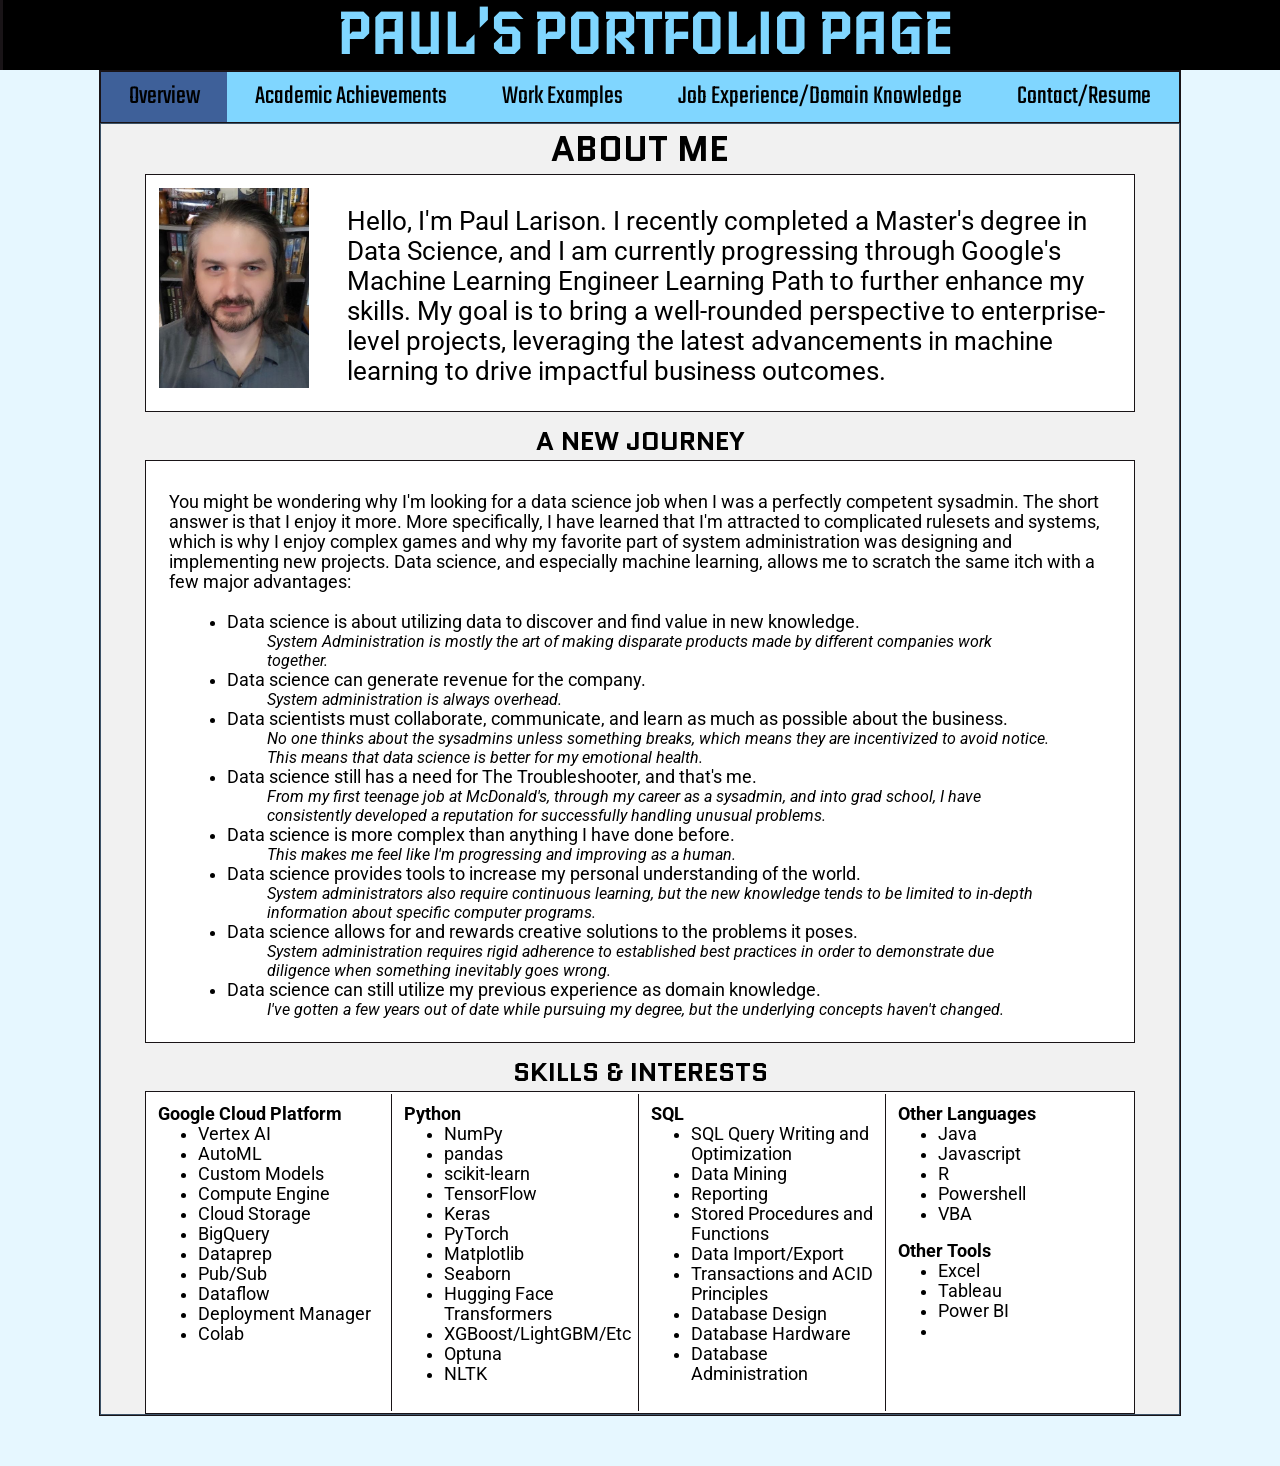
==== index.html @ 14be91ac "Update index.html" ====
<!DOCTYPE html>
<html xmlns="http://www.w3.org/1999/xhtml" lang="en" xml:lang="en">
<head>
    <meta charset="utf-8">
    <meta http-equiv="X-UA-Compatible" content="IE=edge,chrome=1">
    <title>Paul's Portfolio Page</title>
    <meta name="description" content="Stuff I've done in school">
    <meta name="keywords" content="HTML, CSS"> <!-- Add tags as content increases -->
    <meta name="author" content="Paul Larison">
    <meta name="viewport" content="width=device-width, initial-scale=1">
    <link rel="stylesheet" href="assets/style/portfolio.css">
	
	<!-- Font Import -->
	<link rel="preconnect" href="https://fonts.googleapis.com">
	<link rel="preconnect" href="https://fonts.gstatic.com" crossorigin>
	<link href="https://fonts.googleapis.com/css2?family=Iceberg&family=Quantico:wght@700&family=Roboto:ital,wght@0,400;0,700;1,400&family=Teko:wght@400;600&display=swap" rel="stylesheet">
</head>

<body>
	<div id="titlebox">
		<h1 id="titletext">PAUL'S PORTFOLIO PAGE</h1>
    </div>
	
	<div id="container">
        
	<!-- NAVBAR -->
    <div class="navbar-wrapper">
      <div class="navbar-placeholder">
	  </div>
		<div class="navbar">
			<div class="tab">
				<button class="tablinks" onclick="openTab(event, 'Home')" id="defaultOpen">Overview</button>
				<button class="tablinks" onclick="openTab(event, 'Education')">Academic Achievements</button>
				<button class="tablinks" onclick="openTab(event, 'Work')">Work Examples</button>
				<button class="tablinks" onclick="openTab(event, 'Domain')">Job Experience/Domain Knowledge</button>
				<button class="tablinks" onclick="openTab(event, 'Contact')">Contact/Resume</button>
			</div>
		</div>
	</div>
	

        <!-- HOME -->
    <div id="Home" class="tabcontent">
        <div>
			<div>
				<h1>ABOUT ME</h1>
				<table>
				  <tr>
					<td width="20%">
						<img src="./assets/images/mugshot.jpg" alt="A picture of Paul" class="mugshot">
					</td>
					<td>
						<p style="font-size:1.5em;padding-right:20px;">Hello, I'm Paul Larison. I recently completed a Master's degree in Data Science, and I am currently progressing through Google's Machine Learning Engineer Learning Path to further enhance my skills. My goal is to bring a well-rounded perspective to enterprise-level projects, leveraging the latest advancements in machine learning to drive impactful business outcomes.</p>
					</td>
				  </tr>
				</table>
			</div>
			<div>
				<table>
				<h2 style="padding-top:10px;">A NEW JOURNEY</h2>
				  <tr>
					<td>
						<p style="padding:10px 20px 0;">You might be wondering why I'm looking for a data science job when I was a perfectly competent sysadmin. The short answer is that I enjoy it more. More specifically, I have learned that I'm attracted to complicated rulesets and systems, which is why I enjoy complex games and why my favorite part of system administration was designing and implementing new projects. Data science, and especially machine learning, allows me to scratch the same itch with a few major advantages:
						<ul style="padding:0px 8%;font-size:1em;">
							<li>Data science is about utilizing data to discover and find value in new knowledge. 
								<ul class="sublist"><li>System Administration is mostly the art of making disparate products made by different companies work together.</li></ul>
							<li>Data science can generate revenue for the company.  
								<ul class="sublist"><li>System administration is always overhead.</li></ul>
							<li>Data scientists must collaborate, communicate, and learn as much as possible about the business.   
								<ul class="sublist"><li>No one thinks about the sysadmins unless something breaks, which means they are incentivized to avoid notice. This means that data science is better for my emotional health.</li></ul>
							<li>Data science still has a need for The Troubleshooter, and that's me.  
								<ul class="sublist"><li> From my first teenage job at McDonald's, through my career as a sysadmin, and into grad school, I have consistently developed a reputation for successfully handling unusual problems.</li></ul>
							<li>Data science is more complex than anything I have done before.  
								<ul class="sublist"><li> This makes me feel like I'm progressing and improving as a human.</li></ul>
							<li>Data science provides tools to increase my personal understanding of the world.  
								<ul class="sublist"><li> System administrators also require continuous learning, but the new knowledge tends to be limited to in-depth information about specific computer programs.</li></ul>
							<li>Data science allows for and rewards creative solutions to the problems it poses.  
								<ul class="sublist"><li> System administration requires rigid adherence to established best practices in order to demonstrate due diligence when something inevitably goes wrong.</li></ul>
							<li>Data science can still utilize my previous experience as domain knowledge.</li>  
								<ul class="sublist"><li>I've gotten a few years out of date while pursuing my degree, but the underlying concepts haven't changed.</li></ul>
						  </ul>
						</p>
					</td>
				  </tr>
				</table>
				<h2 style="padding-top:10px;">SKILLS & INTERESTS</h2>
				<table id="skilltable">
				    <tr>
					    <td style="border-right: 1px solid #191417;">
							<b>Google Cloud Platform</b>
							<ul style="margin-top:0;">
								<li>Vertex AI</li>
								<li>AutoML</li>
								<li>Custom Models</li>
								<li>Compute Engine</li>
								<li>Cloud Storage</li>
								<li>BigQuery</li>
								<li>Dataprep</li>
								<li>Pub/Sub</li>
								<li>Dataflow</li>
								<li>Deployment Manager</li>
								<li>Colab</li>
							</ul>
						</td>
						<td style="border-right: 1px solid #191417;">
							<b>Python</b>
							<ul style="margin-top:0;">
								<li>NumPy </li>
								<li>pandas </li>
								<li>scikit-learn</li>
								<li>TensorFlow </li>
								<li>Keras </li>
								<li>PyTorch </li>
								<li>Matplotlib </li>
								<li>Seaborn</li>
								<li>Hugging Face Transformers</li>
								<li>XGBoost/LightGBM/Etc</li>
								<li>Optuna </li>
								<li>NLTK </li>
							</ul>
						</td>
						<td style="border-right: 1px solid #191417;">
							<b>SQL</b>
							<ul style="margin-top:0;">
								<li>SQL Query Writing and Optimization</li>
								<li>Data Mining</li>
								<li>Reporting</li>
								<li>Stored Procedures and Functions</li>
								<li>Data Import/Export</li>
								<li>Transactions and ACID Principles</li>
								<li>Database Design</li>
								<li>Database Hardware</li>
								<li>Database Administration</li>
							</ul>
						</td>
						<td>
							<b>Other Languages</b>
							<ul style="margin-top:0;">
								<li>Java</li>
								<li>Javascript</li>
								<li>R</li>
								<li>Powershell</li>
								<li>VBA</li>
							</ul>
							<b>Other Tools</b>
							<ul style="margin-top:0;">
								<li>Excel</li>
								<li>Tableau</li>
								<li>Power BI</li>
								<li></li>
							</ul>
						</td>
				    </tr>
				</table>
			</div>
		</div>
    </div> 

    <!-- EDUCATION -->
    <div id="Education" class="tabcontent" style="padding-bottom: 10px">
	  <h1>ACADEMIC ACHIEVEMENTS</h1>
	  <div class="grid">
		  <div class="grid-item">
			<div class="boxtitle" style="padding:4px 0">
				<b>UNIVERSITY OF ARKANSAS LITTLE ROCK, GRADUATE</b>
			</div>
			<i>Fall 2022 - Summer 2023</i>
			<ul>
				<li>Graduate GPA: 3.80</li>
				<li>MS in Information Science</li>
				<li>Graduate certificate in Data Science</li>
				<li>Graduate certificate in Business Analytics</li>
			</ul>
		  </div>	
		  <div class="grid-item">
			<div class="boxtitle" style="padding:4px 0">
				<b>UNIVERSITY OF ARKANSAS LITTLE ROCK, UNDERGRADUATE</b>
			</div>
			<i>Fall 2020 - Spring 2022</i>
			<ul>
				<li>Undergraduate GPA: 3.91</li>
				<li>BS in Information Science</li>
				<li>Chancellor's List, Fall 2020, Fall 2021</li>
				<li>Dean's List: Fall 2020, Spring 2021, Fall 2021, Spring 2022</li>
			</ul>
		  </div>
		  <div class="grid-item">
			<div class="boxtitle" style="padding:4px 0">
				<b>UNIVERSITY OF ARKANSAS COMMUNITY COLLEGE AT MORRILTON</b>
			</div>
			<i>Fall 2007 - Spring 2009</i>
			<ul>
				<li>Honor Graduate, 3.53 GPA</li>
				<li>AAS in Computer Information Systems</li>
				<li>2-year president of the Computer Club</li>
			</ul>
		  </div>
		  <div class="grid-item">
			<div class="boxtitle" style="padding:4px 0">
				<b>ONLINE TRAINING</b>
			</div>
			<i>Ongoing</i>
			<ul>
			<li>Google Cloud Skills Boost (Machine Learning Engineer)
				<li><a target="_blank" href="https://www.cloudskillsboost.google/public_profiles/a321c684-77ed-4621-87ee-27abd3faaece" style="text-align:center;">View Google Badges</a></li>
				<li>IBM's CognitiveClass.ai 
				<li><a target="_blank" href="https://www.credly.com/users/paul-larison/badges">View Credly Badges</a></li>
			</ul>
		  </div>
		</div>
    </div>

    <!-- Work Examples -->
    <div id="Work" class="tabcontent">
	  <h1>Work Examples</h1>
		<div id="MachineLearning">
			<div class="boxtitle">
				<h2>Machine Learning</h2>
			</div>
			<div class="whitebox">
				<h3 class="project-title">Model Comparison</h3>
				<div class="project-details">
					<p>My Master's Project compared the performance of XGBoost and RoBERTa for detecting botnet traffic.  The results were in line with what my research led me to expect, which is that XGBoost did slightly better while taking a lot less time.  My primary goal was to get more practice with both traditional and deep learning algorithms.</p>
					<a target="_blank" href="./projects/botnet/MastersProjectPaper.pdf">View Paper</a>
					<a target="_blank" href="https://drive.google.com/drive/folders/1PtNdZrD_BnEROcVM3bBQGd6PQ4udc_yW?usp=sharing">View Code on Colab</a>
				</div>
			</div>	
		</div> 

		<div id="PrivacySecurity">
			<div class="boxtitle">
				<h2>Privacy & Security</h2>
			</div>
		    <div class="whitebox">
				<h3 class="project-title">Privacy Presentation</h3>
				<div class="project-details">
					<p>The semester project for my Data Protection and Privacy course was to create a Privacy Impact Assessment for a fictitious drone-based delivery company, along with a one-year plan based on the results of that assessment.  I also responded to pair of hypothetical breach scenarios.</p>
					<a target="_blank" href="./projects/privacy/privacypresentation.mp4">View Project</a>
				</div>
		    </div>
		</div> 

		<div id="Statistics">
			<div class="boxtitle">
				<h2>Statistics</h2>
			</div>
		    <div class="whitebox">
				<h3 class="project-title">Spotify Analysis</h3>
				<div class="project-details">
					<p>I chose to analyze a Spotify dataset for my advanced statistics course, because music is (almost) always fun.  Most of the paper is python output and the associated code.</p>
					<a target="_blank" href="./projects/stats/spotifystats.pdf">View Project</a>
				</div>
			</div>
		</div> 
		
		
		<div id="Database">
			<div class="boxtitle">
				<h2>Database</h2>
			</div>
		    <div class="whitebox">
				<h3 class="project-title">Data Analysis Semester Project</h3>
				<div class="project-details">
					<p>This report uses data from Microsoft's AdventureWorks training database, but it's really about the skills that I developed and practiced along the way.</p>
					<a target="_blank" href="./projects/sql/report.pdf">View Project</a>
					<p>This is the T-SQL query that goes along with the above report.</p>
					<a target="_blank" href="./projects/sql/query.pdf">View SQL</a>
				</div>
				<h3 class="project-title">Database Design Project</h3>
				<div class="project-details">
					<p>This paper contains diagrams and SQL for creating a simple bid database for a construction company.  It was inspired by a database I used to work with that desperately needed to be cleaned up, and finally got the chance to at least pretend to fix it.</p>
					<a target="_blank" href="./projects/dbdesign/bid_db.pdf">View Project</a>
				</div>
		    </div>
		</div> 

		<div id="WebTech">
			<div class="boxtitle">
				<h2>Web Technologies</h2>
			</div>
		    <div class="whitebox">
				<h3 class="project-title">Music Database Site</h3>
				<div class="project-details">
					<p>My senior capstone project was a website intended to showcase the musical contributions of Arkansans.  Since there aren't that many, it mostly showcases my Javascript and ability to use an API.</p>
					<a target="_blank" href="https://plarison.github.io/AMDB/">View Project</a>
				</div>
				<h3 class="project-title">This Website</h3>
				<div class="project-details">
					<p>A little bit of CSS, a little bit of javascript.  It's gradually getting fancier as time goes on.  My next goal is to create a mobile version.</p>
				</div>
		    </div>
		</div> 		
		
					  
		<div id="AnalysisDesign">
			<div class="boxtitle">
				<h2>Analysis and Design</h2>
			</div>
		    <div class="whitebox">
				<h3 class="project-title">Capstone Project Analysis</h3>
				<div class="project-details">
					<p>Before building the music database site, we spent a semester planning it.  This is the final report.</p>
					<a target="_blank" href="./projects/musicdb/capstonereport.pdf">View Project</a>
				</div>
				<h3 class="project-title">Baggage System</h3>
				<div class="project-details">
					<p>This was the final project for a Systems Analysis and Design course.  I find baggage systems interesting partly because they're a bit like a physical version of a computer network.</p>
					<a target="_blank" href="./projects/baggage/baggage.pdf">View Project</a>
				</div>
		    </div>
		</div> 
    </div>
      
	<!--JOBS AND DOMAIN-->
	<div id="Domain" class="tabcontent">
		<h1>Job Experience</h1>
		<div class="boxtitle">
			<h2>IT Generalist</h2>
		</div>
		<div class="whitebox">
			<h3 class="project-title" style="font-size:1.3em">Information Systems Administrator - Koontz Electric Company, Inc</h3>
			<div  class="project-details">
			<p style="margin-top:0;">2009-2018</p>
			  <ul>
				<li>Managed IT infrastructure for a specialty electrical construction contractor with 140 employees</li>
				<li>Responsible for connectivity and information security for 3 office buildings and dozens of remote workers at a variety of job sites around the country</li>
				<li>Responsible for security, consistency and stability of various databases, including Microsoft SQL and Pervasive</li>
				<li>Designed and implemented custom front ends for those databases using MS Access</li>
				<li>Planned and implemented numerous IT projects, ranging from server clusters to VoIP systems</li>
				<li>Managed cloud services and storage including Amazon Web Services and Google Compute</li>
				<li>Assisted in the creation and maintenance of the Disaster Recovery Plan</li>
				<li>Responsible for day-to-day end user support </li>
			  </ul>
		    </div>
		</div>
		<div class="boxtitle">
			<h2>Retail/Automotive</h2>
		</div>
		<div class="whitebox">
			<h3 class="project-title" style="font-size:1.3em">TLE Support Manager - Walmart</h3>
			<div  class="project-details">
				<p style="margin-top:0;">2006-2009</p>
				<ul>
					<li>Started as a cart collector and worked my way up to an hourly supervisor position</li>
					<li>Responsible for both the tire and lube shop and for the automotive section of the sales floor</li>
					<li>Responsible for troubleshooting and resolving any problems the techs couldn't handle</li>
					<li>Responsible for supervising a department with about 20 associates</li>
					<li>Responsible for customer service, support and complaint resolution</li>
					<li>Responsible for tracking associate and sales performance</li>
				</ul>
			</div>
		</div>
		
		
	<h1>Hobbies & Interests</h1>
		<div class="boxtitle">
			<h2>Competent Amateur</h2>
		</div>
		<div class="whitebox">
			<div class="project-details">
				<h3 class="project-title">Music</h3>
				<p>Music is my favorite hobby, and my oldest.  I enjoy playing (and sometimes composing) music, and I am comfortable with music theory. I play guitar and bass with at a reasonable level of competence, and I also sing a bit. The bass guitar has become my preferred instrument in recent years, but I still play my favorite 6-string on a regular basis.  I also dabble in mandolin and harmonica. 
				</p>
			</div>
			<div  class="project-details">
				<h3 class="project-title">Cooking</h3>
				<p>I've been putting effort into cooking on and off for around 5 years now.  I like playing with food, as it's essentially chemistry that I can eat.  I want to understand the role of each ingredient in a recipe, so I can adjust it and refine it and make the dish my own. Sometimes the experimenting results in emergency pizza orders, but on the whole our diet is much tastier, healthier and cheaper than it once was.
				</p>
			</div>
			<div  class="project-details">
				<h3 class="project-title">Table Top Games</h3>
				<p>I like tabletop games because they're social.  I'm usually the host.  Depending on my guests, I'll play anything from Sorry! (the classic edition, please) to Catan to Pathfinder.  When we play long-running RPGs I'm the ForeverDM.  I don't consider myself to be the greatest game master, but I always have plenty of players.
				</p>
			</div>
		</div>
		<div class="boxtitle">
			<h2>Working On It</h2>
		</div>
		<div class="whitebox">
			<div class="project-details">
				<h3 class="project-title">Fitness/Biohacking</h3>
				<p>I've been paying more attention to my health.  It's an addictive hobby because I'm feeling great and I want to see how far I  can take that.  Cycling, hiking and swimming are my favorite fitness activities. I have recently realized that biohacking, which is generally portrayed as rich guys doing strange things, is actually just taking a data-driven approach to my own physical and emotional well-being.
				</p>
			</div>
			<div class="project-details">
				<h3 class="project-title">Language</h3>
				<p>I'm putting enough time into learning spanish for it to count as a hobby.  I have a 2-year streak on Duolingo and have advanced far enough that I'm now learning faster by reading along with spanish-language podcasts.  My goal is to achieve a professional level of fluency, at which point I will choose a new language to learn.
				</p>
			</div>
			<div class="project-details">
				<h3 class="project-title">Children's Movies and Television</h3>
				<p>This was not intentional.  I restrict my children's streaming to the living room tv, because I should know what they are watching.  As I result I have seen a much larger volume of contemporary children's programming that I ever wanted to.
				</p>
			</div>
		</div>
		<div class="boxtitle">
			<h2>Former Hobbies</h2>
		</div>
		<div class="whitebox">
			<div class="project-details">
				<h3 class="project-title">Fishkeeping/Aquascaping</h3>
				<p>This is a hobby about optimizing a system for the purpose of being pleasant to look at.  I still find it interesting, but it is both expensive and upkeep intensive.
				</p>
			</div>
			<div class="project-details">
				<h3 class="project-title">Brewing</h3>
				<p>This was the precursor to my cooking hobby.  The chemistry is more explicit and more patience is required.  The appeal of this has faded for me because I rarely drink alchohol any more.
				</p>
			</div>
			<div class="project-details">
				<h3 class="project-title">Video Games</h3>
				<p>These are still fun, but I have decided that they consume too many life-hours without offering much in return.  I will still happily work with video game data if it's part of a job. 
				</p> 
			</div>
		</div>
		<div class="boxtitle">
			<h2>Nonfiction I Enjoy</h2>
		</div>
		<div class="whitebox">
			<div class="project-details">
				<h3 class="project-title">Astronomy</h3>
				<p>I have been fascinated by the cosmos since childhood, and astronomy is heavily featured in my news feed.
				</p>
			</div>
			<div class="project-details">
				<h3 class="project-title">Economics</h3>
				<p>They call it "the dismal science", but I enjoy reading about all the trade-offs and interdependencies.  I'd like to find more time to do my own analysis of economic data, as economists frequently disagree with each other. 
				</p>
			</div>
		</div>
		<div class="boxtitle">
			<h2>Future Goal</h2>
		</div>
		<div class="whitebox">
			<div class="project-details">
				<h3 class="project-title">Aviation</h3>
				<p>I will be pursuing a general aviation pilot's license as soon I have the income to support the hobby.
				</p>
			</div>
		</div>
	</div>	

	<!-- CONTACT -->
	<div id="Contact" class="tabcontent">
	<h1>Contact Me</h1>
		<div class="whitebox" style="max-width:796px;margin:auto;margin-bottom:10px;">
			<p style="padding-top:10px;"><b>Phone</b> <br> 501-215-0182</p>
			<p><b>Email</b> <br> plarison2@gmail.com</p>
			<p><b>LinkedIn</b> <br> <a target="_blank" href="https://www.linkedin.com/in/paul-larison"> www.linkedin.com/in/paul-larison</a></p>
		</div>
		<div class="iframe-container">
			<h1>Resume</h1>
			<a target="_blank" href="https://drive.google.com/file/d/1WuQxSfeqa0YL6ZOS0ld1mB9EMnRVwl7a/view?usp=sharing">View PDF on Google Docs</a>
			<br>
			<iframe id="frame-resume" src="https://docs.google.com/document/d/e/2PACX-1vQMxSlUcrhop09tJLwyilLPImZE4yhFFytuvni2XBs4E9NeEP1OT4Qhngrn5tsfNt4YxyilFS9qC474/pub?embedded=true"></iframe>
		</div>
	</div>    
  </div>
<script type="text/javascript" src="assets/scripts/index.js"></script>
</body>
</html>
---- assets/style/portfolio.css ----
/* pallet
borders #191417
bigbox #f1f1f1
background #e6f7ff
navbar #80D6FF
current tab #3E6099
hover tab #607C9D
*/

/*fontnames
font-family: 'Iceberg', sans-serif;
font-family: 'Quantico', sans-serif;
font-family: 'Roboto', sans-serif;
font-family: 'Teko', sans-serif;

*/

/*  body */
body {
	font-family: 'Roboto', sans-serif;
	font-size: 1.1em;
	background-color: #e6f7ff;
	margin: 0;
}

h1, h2, h3, h4 {
	text-align: center;
    margin: 0;
    padding: 0;
	font-family: 'Quantico', sans-serif;
}

#titlebox {
	width: 100%;
	margin: 0;
	background-color: #000000;
	border-left: 3px solid #191417;
	border-right: 3px solid #191417;
}

#titletext {
	font-family: 'Iceberg', sans-serif;
    /*font-weight: bold;*/
	font-size: 3.3em;
	color: #80D6FF;
	margin: 20 0;
}

#container {
	width: 1080px;
	margin-right: auto;
	margin-left: auto;
	margin-top: 0;
	margin-bottom: 50px;
	background-color: #f1f1f1;
	border: 1px solid #191417;
}


#skilltable {
	table-layout: fixed;
}

#skilltable td {
	vertical-align: top;
	padding: 10px;
}

.skillslist ul {
  list-style-type: none;
  padding: 0;
  margin-top: 0;
}

.skillslist li {
  margin: 2px; 
  font-size: 1em; 
}

p {
	margin-bottom: 20px;
	}

#aboutme {
	font-size: 1.5em;
}
.mugshot {
	float: left;
	width: 150px;
    height: 200px;
	padding: 10px 0px 20px 10px;
}	

.sublist {
    list-style-type: none;
	font-size: 0.9em;
    font-style: italic;
}
	
/* navbar */
.navbar {
    width: 100%;
    margin: auto;
}


.navbar-wrapper {
  position: relative;
}

.navbar-placeholder {
  height: 0; /* Height equal to the navbar's height */
}

.sticky {
  position: fixed;
  top: 0;
  left: 50%; /* Center the sticky navbar horizontally */
  transform: translateX(-50%); /* Center the sticky navbar horizontally */
  width: 1080px; /* Set the width to match the #container */
  z-index: 100;
}

/* Style the tab */
.tab {
    overflow: hidden;
    border: 1px solid #191417;
    background-color: #80D6FF;
    display: flex; 
    justify-content: space-between; 
    align-items: center; 
	padding: 0;
}

/* Style the buttons inside the tab */
.tab button {
    background-color: inherit;
    border: none;
    outline: none;
    cursor: pointer;
    padding: 6px 16px;
    transition: 0.3s;
	font-family: 'Teko', sans-serif;
    font-size: 1.5em;
    flex-grow: 1;
}

/* Change background color of buttons on hover */
.tab button:hover {
    background-color: #607C9D;
}

/* Create an active/current tablink class */
.tab button.active {
    background-color: #3E6099;
}


/* Style the tab content */
.tabcontent {
    display: none;
    padding: 0px 12px;
    border: 1px solid #3D5368;
}

.tabcontent {
    animation: fadeEffect 1s; /* Fading effect takes 1 second */
}

table {
    width: 94%;
    margin: auto;
	border: 1px solid #191417;
	background-color: #fff;	
}

/* Go from zero to full opacity */
@keyframes fadeEffect {
    from {opacity: 0;}
    to {opacity: 1;}
}

/* grid styles */
.grid {
  display: grid;
  grid-template-columns: repeat(2, 1fr);
  grid-gap: 10px;
  margin-top: 0px;
}

.grid-item {
  border: 1px solid #191417;
  background-color: #fff;  
}

.grid-item b {
	font-size: 1.2em;
	margin-left: 10px;font-family: 'Teko', sans-serif;
}

.grid-item i {
	font-size: .9em;
	margin-left: 10px;
}

.grid-item a {
	text-align: center;
}

/* Create Columns */
	.split      	{ display:block;margin:10px;}
	.split span 	{ display:block;float:right;width:50%;margin-left:10px;}
	.split-wide      { display:block;margin:10px;}
	.split-wide span { display:block;float:right;width:50%;margin-right:10px;text-align:right;}

.whitebox {
  margin-bottom: 20px;
  margin-top: 0;
  padding: 10px;
  padding-top: 0;
  border: 1px solid #808080;
  background-color: #fff;
}

.whitebox p {
	margin: 10px;
	margin-top: 0;
    text-align: center;
}

.whitebox a {
  text-align: center;
  display: block;
  margin: 0;
}

.boxtitle {
	border: 1px solid #808080;
	background-color: #80D6FF;
	margin: 0;
	padding: 10px 0;
}

.hobbydesc {
	margin-top: 0;
}

.project-title {
	background-color: #607C9D;
	padding: 5px;
	margin-top: 0;
}

.project-details {
	border: 1px solid #607C9D;
	padding-bottom: 6px;
}

.iframe-container {
      text-align: center;
    }

.iframe-container iframe {
      display: inline-block;
}

#frame-resume {
	width: 800px;
	height: 1300px;
	margin: auto;
}
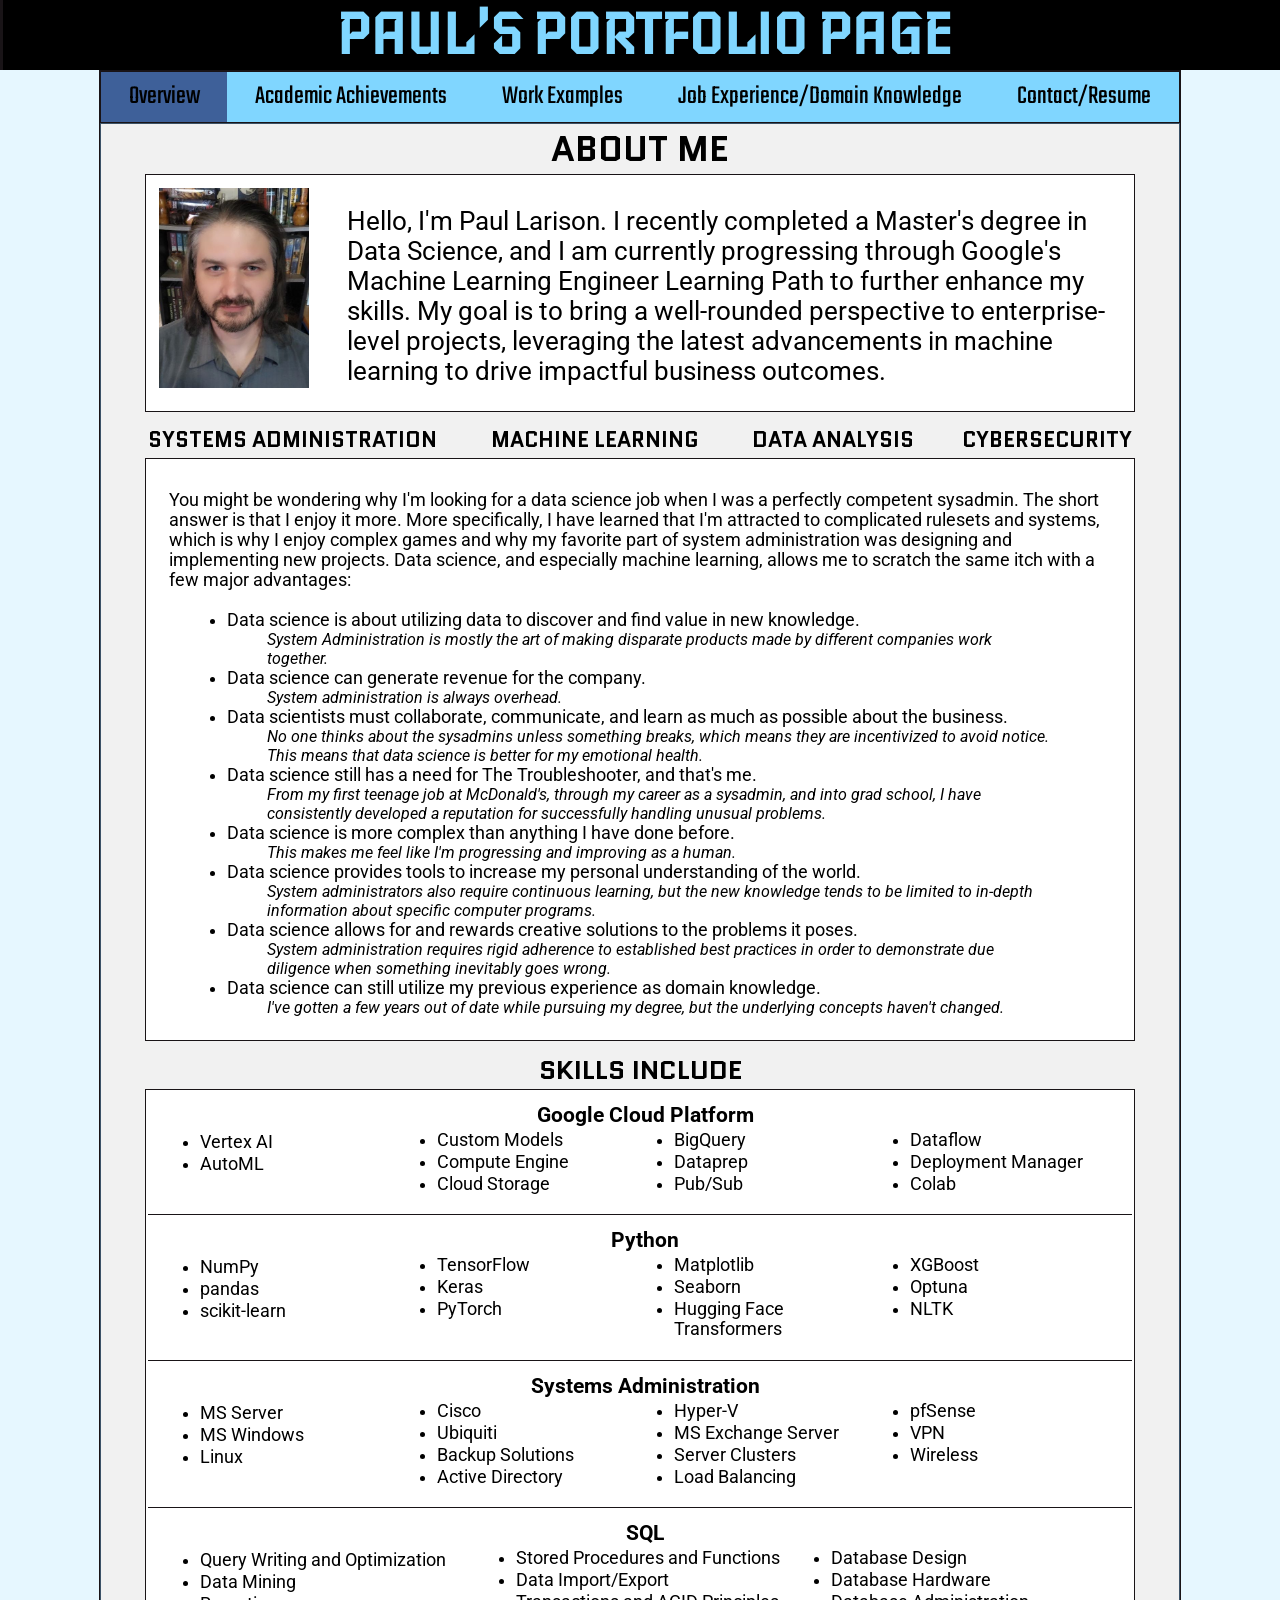
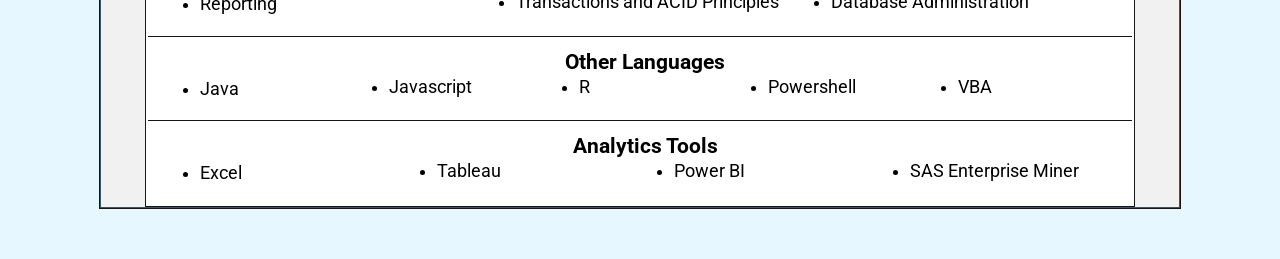
==== commit 53bc4b12: "1024a" ====
--- a/index.html
+++ b/index.html
@@ -56,8 +56,23 @@
 				</table>
 			</div>
 			<div>
+				<table id='headertable'>
+				  <tr>
+					<td>
+						<h2 style="padding-top:10px; text-align: left;">SYSTEMS ADMINISTRATION</h2>
+					</td>
+					<td>
+						<h2 style="padding-top:10px; text-align: left;">MACHINE LEARNING</h2>
+					</td>
+					<td>
+						<h2 style="padding-top:10px;">DATA ANALYSIS</h2>
+					</td>
+					<td>
+						<h2 style="padding-top:10px; text-align: right;">CYBERSECURITY</h2>
+					</td>
+				  </tr>
+				</table>
 				<table>
-				<h2 style="padding-top:10px;">A NEW JOURNEY</h2>
 				  <tr>
 					<td>
 						<p style="padding:10px 20px 0;">You might be wondering why I'm looking for a data science job when I was a perfectly competent sysadmin. The short answer is that I enjoy it more. More specifically, I have learned that I'm attracted to complicated rulesets and systems, which is why I enjoy complex games and why my favorite part of system administration was designing and implementing new projects. Data science, and especially machine learning, allows me to scratch the same itch with a few major advantages:
@@ -83,75 +98,107 @@
 					</td>
 				  </tr>
 				</table>
-				<h2 style="padding-top:10px;">SKILLS & INTERESTS</h2>
-				<table id="skilltable">
-				    <tr>
-					    <td style="border-right: 1px solid #191417;">
-							<b>Google Cloud Platform</b>
-							<ul style="margin-top:0;">
-								<li>Vertex AI</li>
-								<li>AutoML</li>
-								<li>Custom Models</li>
-								<li>Compute Engine</li>
-								<li>Cloud Storage</li>
-								<li>BigQuery</li>
-								<li>Dataprep</li>
-								<li>Pub/Sub</li>
-								<li>Dataflow</li>
-								<li>Deployment Manager</li>
-								<li>Colab</li>
-							</ul>
-						</td>
-						<td style="border-right: 1px solid #191417;">
-							<b>Python</b>
-							<ul style="margin-top:0;">
-								<li>NumPy </li>
-								<li>pandas </li>
-								<li>scikit-learn</li>
-								<li>TensorFlow </li>
-								<li>Keras </li>
-								<li>PyTorch </li>
-								<li>Matplotlib </li>
-								<li>Seaborn</li>
-								<li>Hugging Face Transformers</li>
-								<li>XGBoost/LightGBM/Etc</li>
-								<li>Optuna </li>
-								<li>NLTK </li>
-							</ul>
-						</td>
-						<td style="border-right: 1px solid #191417;">
-							<b>SQL</b>
-							<ul style="margin-top:0;">
-								<li>SQL Query Writing and Optimization</li>
-								<li>Data Mining</li>
-								<li>Reporting</li>
-								<li>Stored Procedures and Functions</li>
-								<li>Data Import/Export</li>
-								<li>Transactions and ACID Principles</li>
-								<li>Database Design</li>
-								<li>Database Hardware</li>
-								<li>Database Administration</li>
-							</ul>
-						</td>
-						<td>
-							<b>Other Languages</b>
-							<ul style="margin-top:0;">
-								<li>Java</li>
-								<li>Javascript</li>
-								<li>R</li>
-								<li>Powershell</li>
-								<li>VBA</li>
-							</ul>
-							<b>Other Tools</b>
-							<ul style="margin-top:0;">
-								<li>Excel</li>
-								<li>Tableau</li>
-								<li>Power BI</li>
-								<li></li>
-							</ul>
-						</td>
-				    </tr>
-				</table>
+				<h2 style="padding-top:10px;">SKILLS INCLUDE</h2>
+<table id="skilltable">
+    <tr>
+        <td>
+            <div><b>Google Cloud Platform</b></div>
+            <ul style="margin-top: 3px; columns: 4;">
+                <li>Vertex AI</li>
+                <li>AutoML</li>
+                <li>Custom Models</li>
+                <li>Compute Engine</li>
+                <li>Cloud Storage</li>
+                <li>BigQuery</li>
+                <li>Dataprep</li>
+                <li>Pub/Sub</li>
+                <li>Dataflow</li>
+                <li>Deployment Manager</li>
+                <li>Colab</li>
+            </ul>
+        </td>
+    </tr>
+    <tr>
+        <td>
+            <div><b>Python</b></div>
+            <ul style="margin-top: 3px; columns: 4;">
+                <li>NumPy</li>
+                <li>pandas</li>
+                <li>scikit-learn</li>
+                <li>TensorFlow</li>
+                <li>Keras</li>
+                <li>PyTorch</li>
+                <li>Matplotlib</li>
+                <li>Seaborn</li>
+                <li>Hugging Face Transformers</li>
+                <li>XGBoost</li>
+                <li>Optuna</li>
+                <li>NLTK</li>
+            </ul>
+        </td>
+    </tr>
+    <tr>
+        <td>
+            <div><b>Systems Administration</b></div>
+            <ul style="margin-top: 3px; columns: 4;">
+                <li>MS Server</li>
+                <li>MS Windows</li>
+                <li>Linux</li>
+                <li>Cisco</li>
+                <li>Ubiquiti</li>
+                <li>Backup Solutions</li>
+                <li>Active Directory</li>
+                <li>Hyper-V</li>
+                <li>MS Exchange Server</li>
+                <li>Server Clusters</li>
+                <li>Load Balancing</li>
+                <li>pfSense</li>
+                <li>VPN</li>
+                <li>Wireless</li>
+            </ul>
+        </td>
+    </tr>
+    <tr>
+        <td>
+            <div><b>SQL</b></div>
+            <ul style="margin-top: 3px; columns: 3;">
+                <li>Query Writing and Optimization</li>
+                <li>Data Mining</li>
+                <li>Reporting</li>
+                <li>Stored Procedures and Functions</li>
+                <li>Data Import/Export</li>
+                <li>Transactions and ACID Principles</li>
+                <li>Database Design</li>
+                <li>Database Hardware</li>
+                <li>Database Administration</li>
+            </ul>
+        </td>
+    </tr>
+    <tr>
+        <td>
+            <div><b>Other Languages</b></div>
+            <ul style="margin-top: 3px; columns: 5;">
+                <li>Java</li>
+                <li>Javascript</li>
+                <li>R</li>
+                <li>Powershell</li>
+                <li>VBA</li>
+            </ul>
+        </td>
+    </tr>
+    <tr>
+        <td style="border-bottom: none;">
+            <div><b>Analytics Tools</b></div>
+            <ul style="margin-top: 3px; columns: 4;">
+                <li>Excel</li>
+                <li>Tableau</li>
+                <li>Power BI</li>
+                <li>SAS Enterprise Miner</li>
+            </ul>
+        </td>
+    </tr>
+</table>
+
 			</div>
 		</div>
     </div> 
@@ -458,4 +505,4 @@
   </div>
 <script type="text/javascript" src="assets/scripts/index.js"></script>
 </body>
-</html>
+</html>
--- a/assets/style/portfolio.css
+++ b/assets/style/portfolio.css
@@ -63,16 +63,25 @@
 
 #skilltable td {
 	vertical-align: top;
-	padding: 10px;
-}
-
-.skillslist ul {
-  list-style-type: none;
+	padding: 10px 0 3px 10px;
+    border-bottom: 1px solid #191417;
+}
+
+#skilltable div {
+	text-align: center; 
+	font-size: 1.2em;
+}
+
+#skilltable ul {
+  /*list-style-type: none; */
   padding: 0;
+  padding-left: 20px;
   margin-top: 0;
-}
-
-.skillslist li {
+  margin-left: 20px;
+  margin-right: 5px;
+}
+
+#skilltable li {
   margin: 2px; 
   font-size: 1em; 
 }
@@ -84,6 +93,17 @@
 #aboutme {
 	font-size: 1.5em;
 }
+
+
+#headertable {
+	text-align: left; 
+	font-family: 'Teko', sans-serif; 
+	font-size: 0.8em;
+    white-space: nowrap;
+	background-color: #f1f1f1;
+	border: none;
+}
+
 .mugshot {
 	float: left;
 	width: 150px;
@@ -174,6 +194,7 @@
 	background-color: #fff;	
 }
 
+
 /* Go from zero to full opacity */
 @keyframes fadeEffect {
     from {opacity: 0;}
@@ -268,4 +289,4 @@
 	width: 800px;
 	height: 1300px;
 	margin: auto;
-}
+}
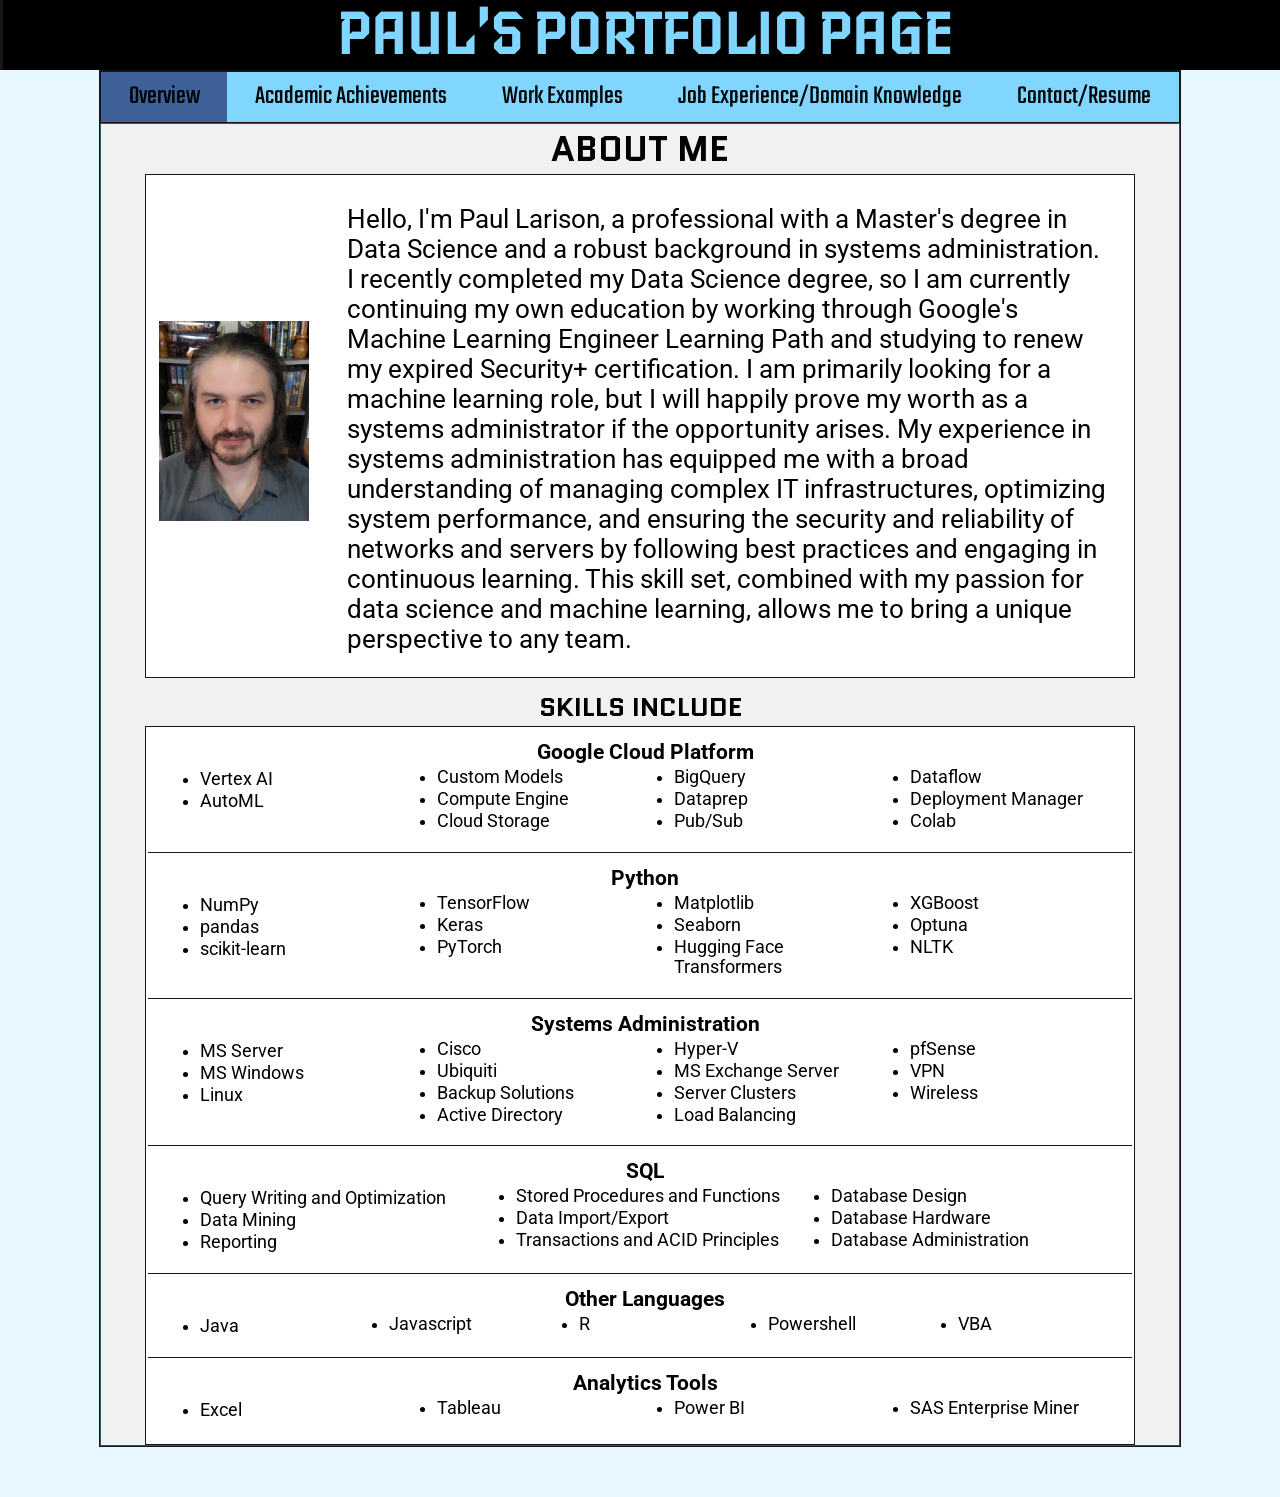
==== commit 52eed6d9: "Update index.html" ====
--- a/index.html
+++ b/index.html
@@ -50,11 +50,12 @@
 						<img src="./assets/images/mugshot.jpg" alt="A picture of Paul" class="mugshot">
 					</td>
 					<td>
-						<p style="font-size:1.5em;padding-right:20px;">Hello, I'm Paul Larison. I recently completed a Master's degree in Data Science, and I am currently progressing through Google's Machine Learning Engineer Learning Path to further enhance my skills. My goal is to bring a well-rounded perspective to enterprise-level projects, leveraging the latest advancements in machine learning to drive impactful business outcomes.</p>
+						<p style="font-size:1.5em;padding-right:20px;">Hello, I'm Paul Larison, a professional with a Master's degree in Data Science and a robust background in systems administration. I recently completed my Data Science degree, so I am currently continuing my own education by working through Google's Machine Learning Engineer Learning Path and studying to renew my expired Security+ certification. I am primarily looking for a machine learning role, but I will happily prove my worth as a systems administrator if the opportunity arises. My experience in systems administration has equipped me with a broad understanding of managing complex IT infrastructures, optimizing system performance, and ensuring the security and reliability of networks and servers by following best practices and engaging in continuous learning. This skill set, combined with my passion for data science and machine learning, allows me to bring a unique perspective to any team.</p>
 					</td>
 				  </tr>
 				</table>
 			</div>
+			<!--
 			<div>
 				<table id='headertable'>
 				  <tr>
@@ -98,6 +99,7 @@
 					</td>
 				  </tr>
 				</table>
+				-->
 				<h2 style="padding-top:10px;">SKILLS INCLUDE</h2>
 <table id="skilltable">
     <tr>
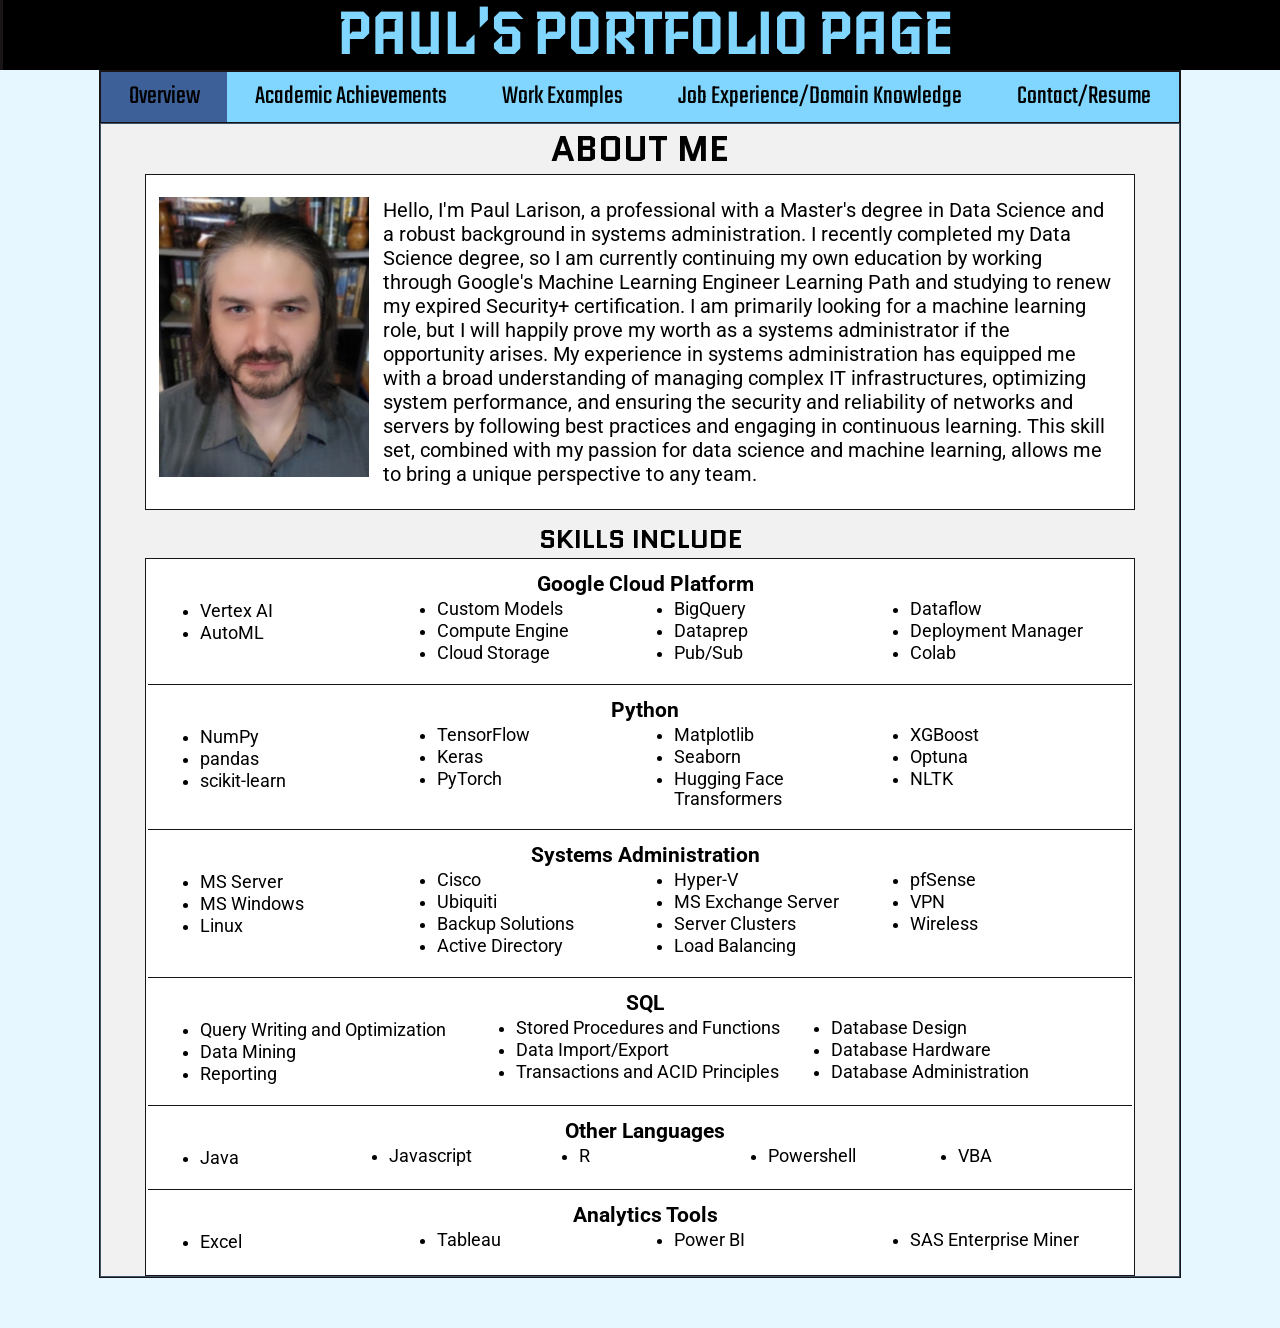
==== commit 162fe29b: "a" ====
--- a/index.html
+++ b/index.html
@@ -50,7 +50,7 @@
 						<img src="./assets/images/mugshot.jpg" alt="A picture of Paul" class="mugshot">
 					</td>
 					<td>
-						<p style="font-size:1.5em;padding-right:20px;">Hello, I'm Paul Larison, a professional with a Master's degree in Data Science and a robust background in systems administration. I recently completed my Data Science degree, so I am currently continuing my own education by working through Google's Machine Learning Engineer Learning Path and studying to renew my expired Security+ certification. I am primarily looking for a machine learning role, but I will happily prove my worth as a systems administrator if the opportunity arises. My experience in systems administration has equipped me with a broad understanding of managing complex IT infrastructures, optimizing system performance, and ensuring the security and reliability of networks and servers by following best practices and engaging in continuous learning. This skill set, combined with my passion for data science and machine learning, allows me to bring a unique perspective to any team.</p>
+						<p style="font-size:1.15em;padding-right:20px;">Hello, I'm Paul Larison, a professional with a Master's degree in Data Science and a robust background in systems administration. I recently completed my Data Science degree, so I am currently continuing my own education by working through Google's Machine Learning Engineer Learning Path and studying to renew my expired Security+ certification. I am primarily looking for a machine learning role, but I will happily prove my worth as a systems administrator if the opportunity arises. My experience in systems administration has equipped me with a broad understanding of managing complex IT infrastructures, optimizing system performance, and ensuring the security and reliability of networks and servers by following best practices and engaging in continuous learning. This skill set, combined with my passion for data science and machine learning, allows me to bring a unique perspective to any team.</p>
 					</td>
 				  </tr>
 				</table>
--- a/assets/style/portfolio.css
+++ b/assets/style/portfolio.css
@@ -106,9 +106,9 @@
 
 .mugshot {
 	float: left;
-	width: 150px;
-    height: 200px;
-	padding: 10px 0px 20px 10px;
+	width: 210px;
+    height: 280px;
+	padding: 10px 10px 20px 10px;
 }	
 
 .sublist {
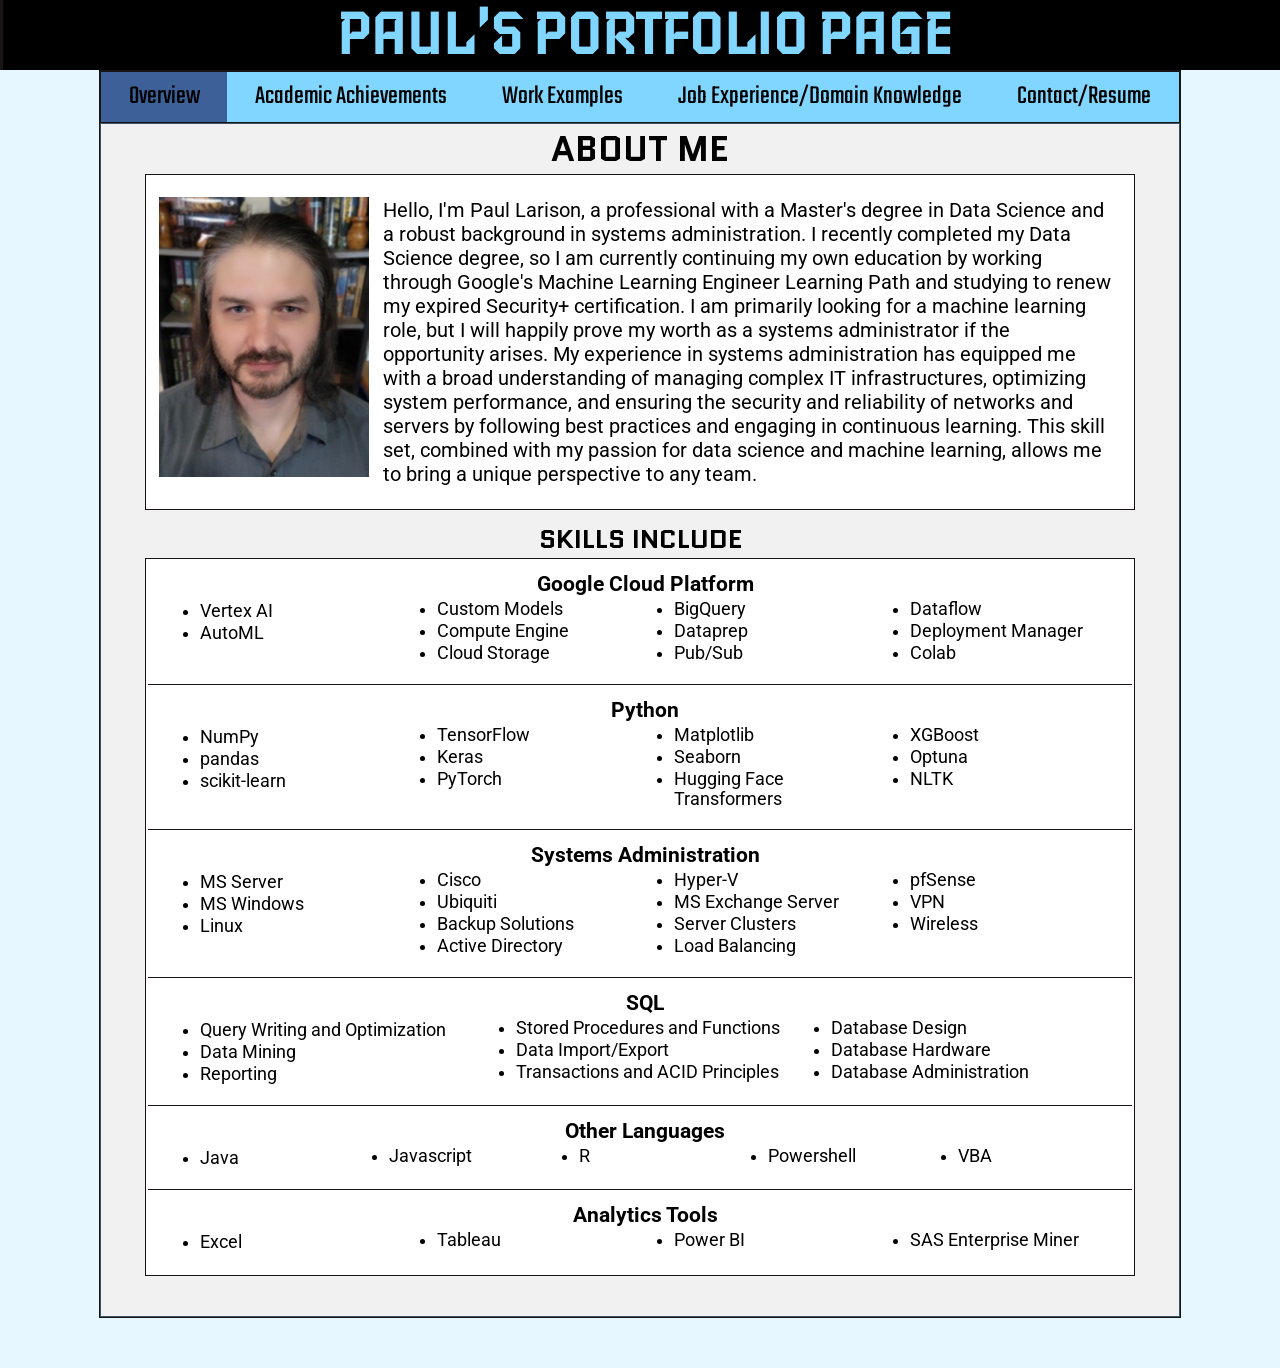
==== commit 379c18a1: "privacyupdated" ====
--- a/index.html
+++ b/index.html
@@ -100,107 +100,107 @@
 				  </tr>
 				</table>
 				-->
+			<div>
 				<h2 style="padding-top:10px;">SKILLS INCLUDE</h2>
-<table id="skilltable">
-    <tr>
-        <td>
-            <div><b>Google Cloud Platform</b></div>
-            <ul style="margin-top: 3px; columns: 4;">
-                <li>Vertex AI</li>
-                <li>AutoML</li>
-                <li>Custom Models</li>
-                <li>Compute Engine</li>
-                <li>Cloud Storage</li>
-                <li>BigQuery</li>
-                <li>Dataprep</li>
-                <li>Pub/Sub</li>
-                <li>Dataflow</li>
-                <li>Deployment Manager</li>
-                <li>Colab</li>
-            </ul>
-        </td>
-    </tr>
-    <tr>
-        <td>
-            <div><b>Python</b></div>
-            <ul style="margin-top: 3px; columns: 4;">
-                <li>NumPy</li>
-                <li>pandas</li>
-                <li>scikit-learn</li>
-                <li>TensorFlow</li>
-                <li>Keras</li>
-                <li>PyTorch</li>
-                <li>Matplotlib</li>
-                <li>Seaborn</li>
-                <li>Hugging Face Transformers</li>
-                <li>XGBoost</li>
-                <li>Optuna</li>
-                <li>NLTK</li>
-            </ul>
-        </td>
-    </tr>
-    <tr>
-        <td>
-            <div><b>Systems Administration</b></div>
-            <ul style="margin-top: 3px; columns: 4;">
-                <li>MS Server</li>
-                <li>MS Windows</li>
-                <li>Linux</li>
-                <li>Cisco</li>
-                <li>Ubiquiti</li>
-                <li>Backup Solutions</li>
-                <li>Active Directory</li>
-                <li>Hyper-V</li>
-                <li>MS Exchange Server</li>
-                <li>Server Clusters</li>
-                <li>Load Balancing</li>
-                <li>pfSense</li>
-                <li>VPN</li>
-                <li>Wireless</li>
-            </ul>
-        </td>
-    </tr>
-    <tr>
-        <td>
-            <div><b>SQL</b></div>
-            <ul style="margin-top: 3px; columns: 3;">
-                <li>Query Writing and Optimization</li>
-                <li>Data Mining</li>
-                <li>Reporting</li>
-                <li>Stored Procedures and Functions</li>
-                <li>Data Import/Export</li>
-                <li>Transactions and ACID Principles</li>
-                <li>Database Design</li>
-                <li>Database Hardware</li>
-                <li>Database Administration</li>
-            </ul>
-        </td>
-    </tr>
-    <tr>
-        <td>
-            <div><b>Other Languages</b></div>
-            <ul style="margin-top: 3px; columns: 5;">
-                <li>Java</li>
-                <li>Javascript</li>
-                <li>R</li>
-                <li>Powershell</li>
-                <li>VBA</li>
-            </ul>
-        </td>
-    </tr>
-    <tr>
-        <td style="border-bottom: none;">
-            <div><b>Analytics Tools</b></div>
-            <ul style="margin-top: 3px; columns: 4;">
-                <li>Excel</li>
-                <li>Tableau</li>
-                <li>Power BI</li>
-                <li>SAS Enterprise Miner</li>
-            </ul>
-        </td>
-    </tr>
-</table>
-
+				<table id="skilltable" style="margin-bottom: 40px;">
+					<tr>
+						<td>
+							<div><b>Google Cloud Platform</b></div>
+							<ul style="margin-top: 3px; columns: 4;">
+								<li>Vertex AI</li>
+								<li>AutoML</li>
+								<li>Custom Models</li>
+								<li>Compute Engine</li>
+								<li>Cloud Storage</li>
+								<li>BigQuery</li>
+								<li>Dataprep</li>
+								<li>Pub/Sub</li>
+								<li>Dataflow</li>
+								<li>Deployment Manager</li>
+								<li>Colab</li>
+							</ul>
+						</td>
+					</tr>
+					<tr>
+						<td>
+							<div><b>Python</b></div>
+							<ul style="margin-top: 3px; columns: 4;">
+								<li>NumPy</li>
+								<li>pandas</li>
+								<li>scikit-learn</li>
+								<li>TensorFlow</li>
+								<li>Keras</li>
+								<li>PyTorch</li>
+								<li>Matplotlib</li>
+								<li>Seaborn</li>
+								<li>Hugging Face Transformers</li>
+								<li>XGBoost</li>
+								<li>Optuna</li>
+								<li>NLTK</li>
+							</ul>
+						</td>
+					</tr>
+					<tr>
+						<td>
+							<div><b>Systems Administration</b></div>
+							<ul style="margin-top: 3px; columns: 4;">
+								<li>MS Server</li>
+								<li>MS Windows</li>
+								<li>Linux</li>
+								<li>Cisco</li>
+								<li>Ubiquiti</li>
+								<li>Backup Solutions</li>
+								<li>Active Directory</li>
+								<li>Hyper-V</li>
+								<li>MS Exchange Server</li>
+								<li>Server Clusters</li>
+								<li>Load Balancing</li>
+								<li>pfSense</li>
+								<li>VPN</li>
+								<li>Wireless</li>
+							</ul>
+						</td>
+					</tr>
+					<tr>
+						<td>
+							<div><b>SQL</b></div>
+							<ul style="margin-top: 3px; columns: 3;">
+								<li>Query Writing and Optimization</li>
+								<li>Data Mining</li>
+								<li>Reporting</li>
+								<li>Stored Procedures and Functions</li>
+								<li>Data Import/Export</li>
+								<li>Transactions and ACID Principles</li>
+								<li>Database Design</li>
+								<li>Database Hardware</li>
+								<li>Database Administration</li>
+							</ul>
+						</td>
+					</tr>
+					<tr>
+						<td>
+							<div><b>Other Languages</b></div>
+							<ul style="margin-top: 3px; columns: 5;">
+								<li>Java</li>
+								<li>Javascript</li>
+								<li>R</li>
+								<li>Powershell</li>
+								<li>VBA</li>
+							</ul>
+						</td>
+					</tr>
+					<tr>
+						<td style="border-bottom: none;">
+							<div><b>Analytics Tools</b></div>
+							<ul style="margin-top: 3px; columns: 4;">
+								<li>Excel</li>
+								<li>Tableau</li>
+								<li>Power BI</li>
+								<li>SAS Enterprise Miner</li>
+							</ul>
+						</td>
+					</tr>
+				</table>
 			</div>
 		</div>
     </div> 
@@ -276,19 +276,6 @@
 			</div>	
 		</div> 
 
-		<div id="PrivacySecurity">
-			<div class="boxtitle">
-				<h2>Privacy & Security</h2>
-			</div>
-		    <div class="whitebox">
-				<h3 class="project-title">Privacy Presentation</h3>
-				<div class="project-details">
-					<p>The semester project for my Data Protection and Privacy course was to create a Privacy Impact Assessment for a fictitious drone-based delivery company, along with a one-year plan based on the results of that assessment.  I also responded to pair of hypothetical breach scenarios.</p>
-					<a target="_blank" href="./projects/privacy/privacypresentation.mp4">View Project</a>
-				</div>
-		    </div>
-		</div> 
-
 		<div id="Statistics">
 			<div class="boxtitle">
 				<h2>Statistics</h2>
@@ -319,6 +306,22 @@
 				<div class="project-details">
 					<p>This paper contains diagrams and SQL for creating a simple bid database for a construction company.  It was inspired by a database I used to work with that desperately needed to be cleaned up, and finally got the chance to at least pretend to fix it.</p>
 					<a target="_blank" href="./projects/dbdesign/bid_db.pdf">View Project</a>
+				</div>
+		    </div>
+		</div> 
+
+		<div id="PrivacySecurity">
+			<div class="boxtitle">
+				<h2>Privacy & Security</h2>
+			</div>
+		    <div class="whitebox">
+				<h3 class="project-title">Privacy Presentation</h3>
+				<div class="project-details">
+					<p>The semester project for my Data Protection and Privacy course was to create a Privacy Impact Assessment for a fictitious drone-based delivery company, along with a one-year plan based on the results of that assessment.  I also responded to pair of hypothetical breach scenarios.</p>
+					<a target="_blank" href="./projects/privacy/incidentresponse.pdf">Incident Response Plan</a>
+					<a target="_blank" href="./projects/privacy/scenarios.pdf">Scenario Responses</a>
+					<a target="_blank" href="./projects/privacy/cpoplan.pdf">Chief Privacy Officer 1st Year Plan</a>
+					<a target="_blank" href="./projects/privacy/privacypresentation.mp4">Presentation Video</a>
 				</div>
 		    </div>
 		</div> 
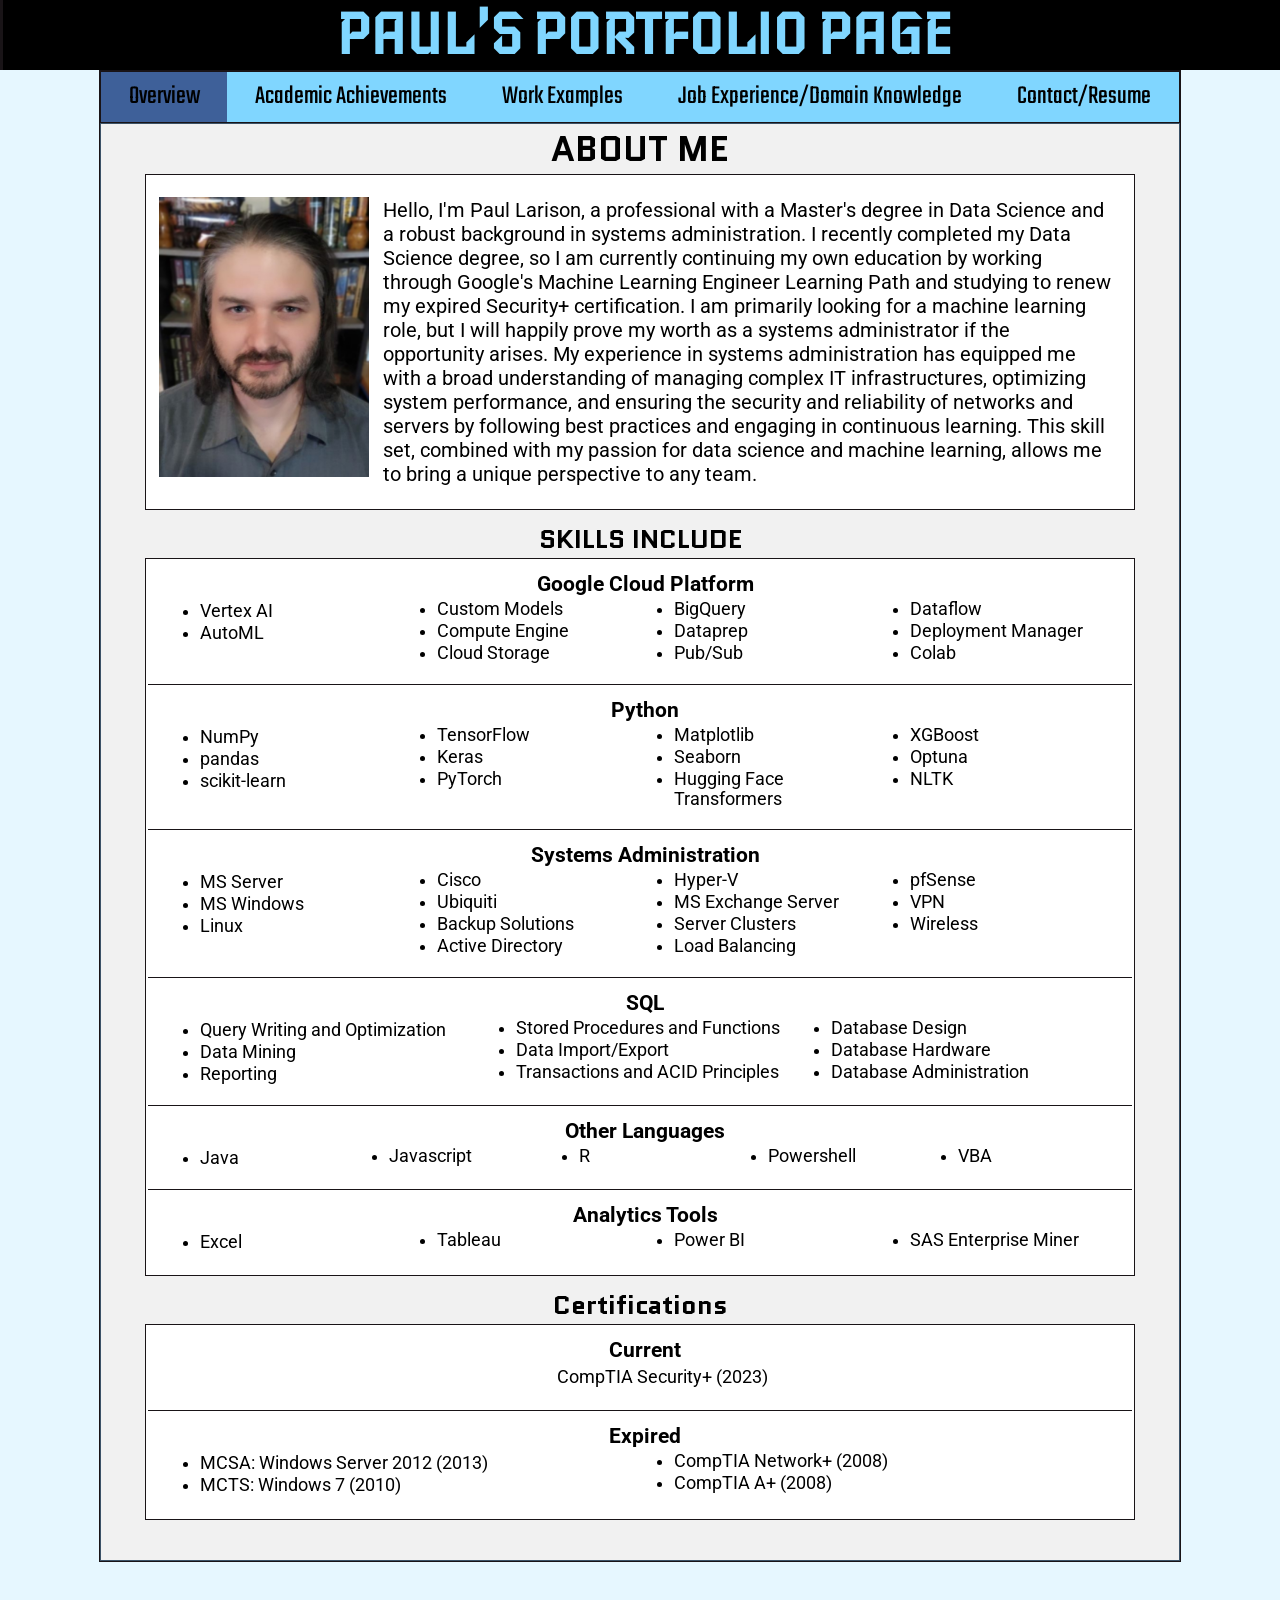
==== commit d9cdf7b8: "Update index.html" ====
--- a/index.html
+++ b/index.html
@@ -102,7 +102,7 @@
 				-->
 			<div>
 				<h2 style="padding-top:10px;">SKILLS INCLUDE</h2>
-				<table id="skilltable" style="margin-bottom: 40px;">
+				<table id="skilltable">
 					<tr>
 						<td>
 							<div><b>Google Cloud Platform</b></div>
@@ -202,6 +202,30 @@
 					</tr>
 				</table>
 			</div>
+			<div>
+				<h2 style="padding-top:10px;">Certifications</h2>
+				<table id="skilltable" style="margin-bottom: 40px;">
+					<tr>
+						<td>
+							<div><b>Current</b></div>
+							<ul style="margin-top: 3px; columns: 1; list-style:none;">
+								<li style="text-align: center;">CompTIA Security+ (2023)</li>
+							</ul>
+						</td>
+					</tr>
+					<tr>
+						<td style="border-bottom: none;">
+							<div><b>Expired</b></div>
+							<ul style="margin-top: 3px; columns: 2;">
+								<li>MCSA: Windows Server 2012 (2013)</li>
+								<li>MCTS: Windows 7 (2010)</li>
+								<li>CompTIA Network+ (2008)</li>
+								<li>CompTIA A+ (2008)</li>
+							</ul>
+						</td>
+					</tr>
+				</table>
+			</div>
 		</div>
     </div> 
 
@@ -250,10 +274,10 @@
 			</div>
 			<i>Ongoing</i>
 			<ul>
-			<li>Google Cloud Skills Boost (Machine Learning Engineer)
-				<li><a target="_blank" href="https://www.cloudskillsboost.google/public_profiles/a321c684-77ed-4621-87ee-27abd3faaece" style="text-align:center;">View Google Badges</a></li>
-				<li>IBM's CognitiveClass.ai 
-				<li><a target="_blank" href="https://www.credly.com/users/paul-larison/badges">View Credly Badges</a></li>
+				<li>Microsoft, CompTIA and IBM</li> 
+				<li><a target="_blank" href="https://www.credly.com/users/paul-larison/badges">View Badges on Credly</a></li>
+				<li>Google Cloud Skills Boost</li>
+				<li><a target="_blank" href="https://www.cloudskillsboost.google/public_profiles/a321c684-77ed-4621-87ee-27abd3faaece" style="text-align:center;">View Badges on Google</a></li>
 			</ul>
 		  </div>
 		</div>
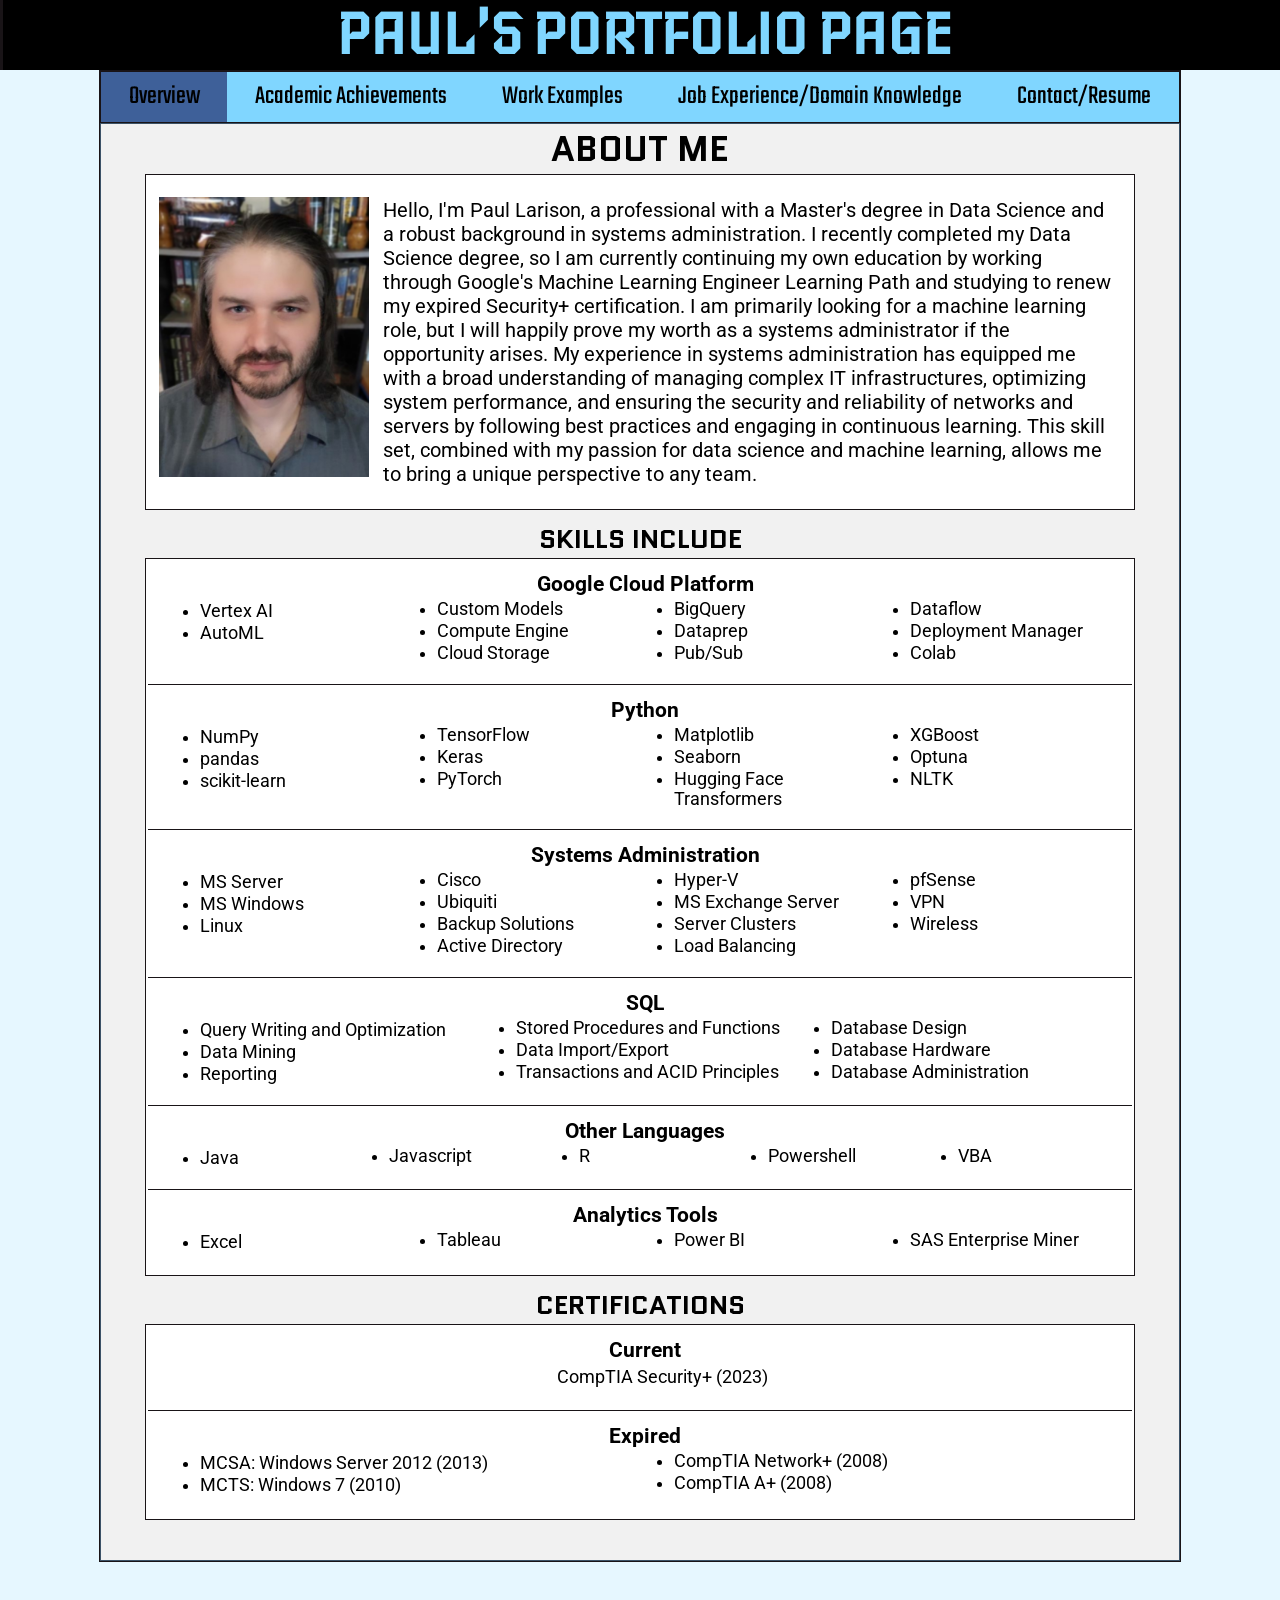
==== commit c3d22b4c: "Update index.html" ====
--- a/index.html
+++ b/index.html
@@ -203,7 +203,7 @@
 				</table>
 			</div>
 			<div>
-				<h2 style="padding-top:10px;">Certifications</h2>
+				<h2 style="padding-top:10px;">CERTIFICATIONS</h2>
 				<table id="skilltable" style="margin-bottom: 40px;">
 					<tr>
 						<td>
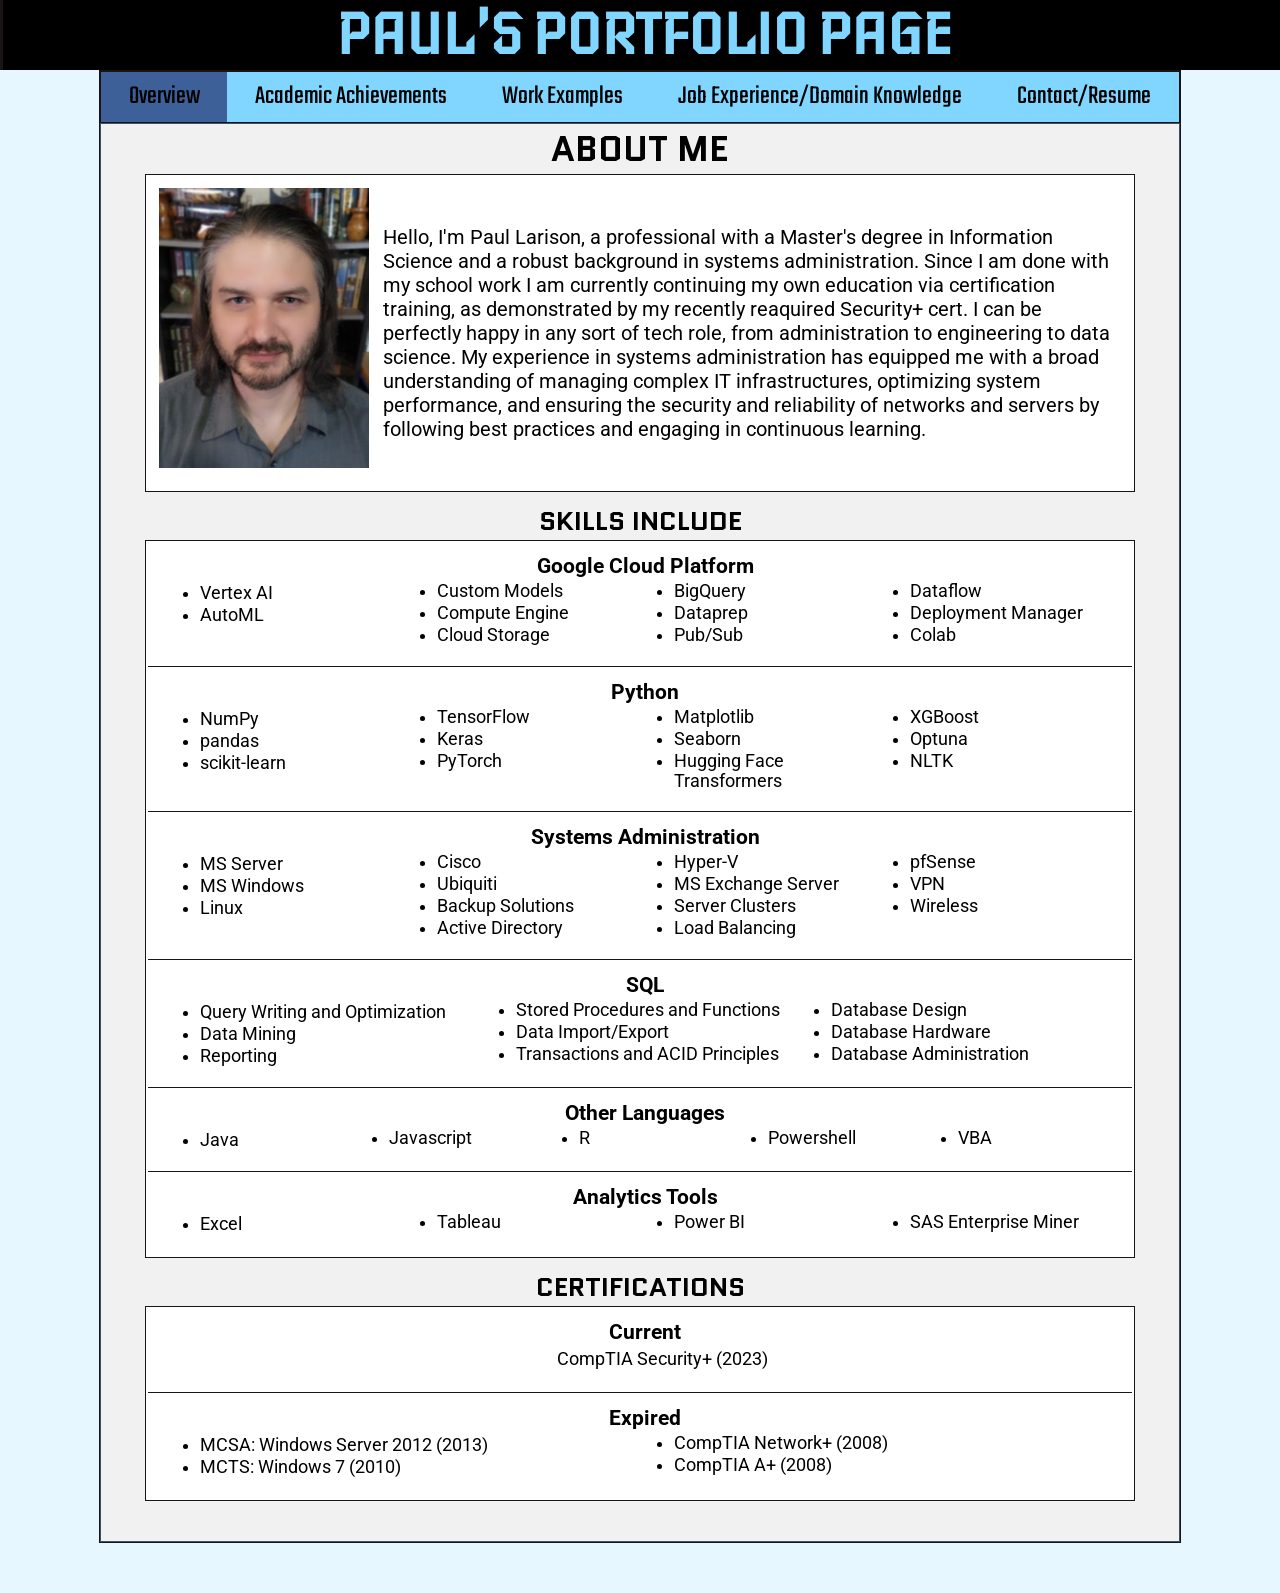
==== commit 98a880d1: "Update index.html" ====
--- a/index.html
+++ b/index.html
@@ -50,7 +50,7 @@
 						<img src="./assets/images/mugshot.jpg" alt="A picture of Paul" class="mugshot">
 					</td>
 					<td>
-						<p style="font-size:1.15em;padding-right:20px;">Hello, I'm Paul Larison, a professional with a Master's degree in Data Science and a robust background in systems administration. I recently completed my Data Science degree, so I am currently continuing my own education by working through Google's Machine Learning Engineer Learning Path and studying to renew my expired Security+ certification. I am primarily looking for a machine learning role, but I will happily prove my worth as a systems administrator if the opportunity arises. My experience in systems administration has equipped me with a broad understanding of managing complex IT infrastructures, optimizing system performance, and ensuring the security and reliability of networks and servers by following best practices and engaging in continuous learning. This skill set, combined with my passion for data science and machine learning, allows me to bring a unique perspective to any team.</p>
+						<p style="font-size:1.15em;padding-right:20px;">Hello, I'm Paul Larison, a professional with a Master's degree in Information Science and a robust background in systems administration. Since I am done with my school work I am currently continuing my own education via certification training, as demonstrated by my recently reaquired Security+ cert. I can be perfectly happy in any sort of tech role, from administration to engineering to data science. My experience in systems administration has equipped me with a broad understanding of managing complex IT infrastructures, optimizing system performance, and ensuring the security and reliability of networks and servers by following best practices and engaging in continuous learning. </p>
 					</td>
 				  </tr>
 				</table>
